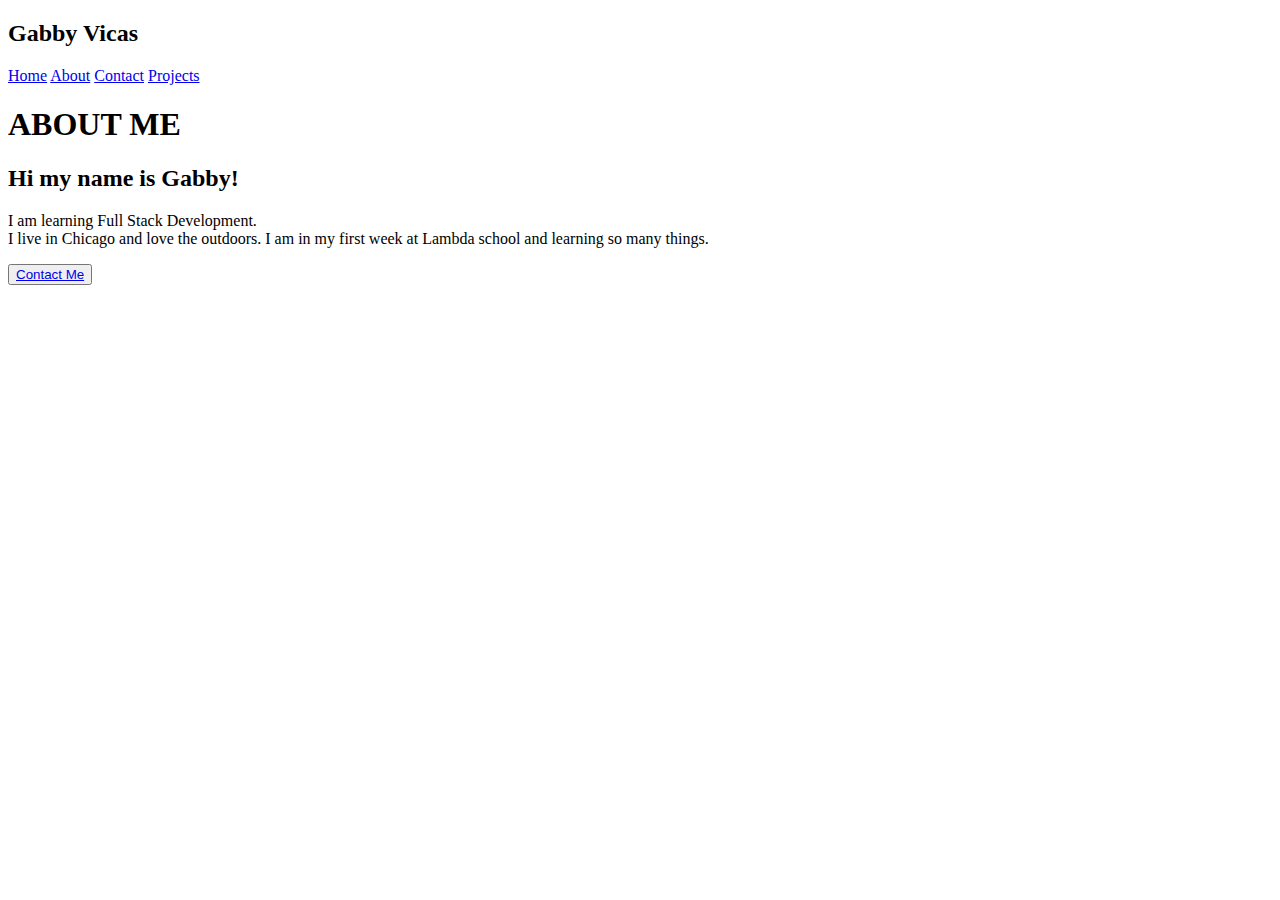
==== about.html @ d9a2558b "added other pages and links to them" ====
<!DOCTYPE html>
<html lang="en">
<head>
    <meta charset="UTF-8">
    <meta name="viewport" content="width=device-width, initial-scale=1.0">
    <link href="/Users/gabbyvicas/Documents/LambdaProjects/User-Interface-II/style/index.css" rel="stylesheet">
    <title>About Me</title>
</head>
<body>
        <header>
            <nav>
                <div class="headername">
                <h2>Gabby Vicas</h2>
                </div>
                <div class="navmenu">
                    <a href="/Users/gabbyvicas/Documents/LambdaProjects/User-Interface-II/index.html" class="homenav">Home</a>
                    <a href="/Users/gabbyvicas/Documents/LambdaProjects/User-Interface-II/about.html" class="aboutnav">About</a>
                    <a href="/Users/gabbyvicas/Documents/LambdaProjects/User-Interface-II/contact.html" class="contactnav">Contact</a>
                    <a href="/Users/gabbyvicas/Documents/LambdaProjects/User-Interface-II/projects.html" class="projectsnav">Projects</a>
                </div>
                </nav> 
             </header>
    <h1> ABOUT ME </h1>
    <div class="heroimageabout">
    </div>
    </header>
    <section class="aboutme">
        <h2>Hi my name is Gabby!</h2>
        <p> I am learning Full Stack Development. <br>I live in Chicago and love the outdoors. I am in my first week at Lambda school and learning so many things.</p>
    </section>
    <footer>
        <button class="footerbutton"><a href="/Users/gabbyvicas/Documents/LambdaProjects/User-Interface-II/contact.html">Contact Me</a></button>
    </footer>
</body>
</html>
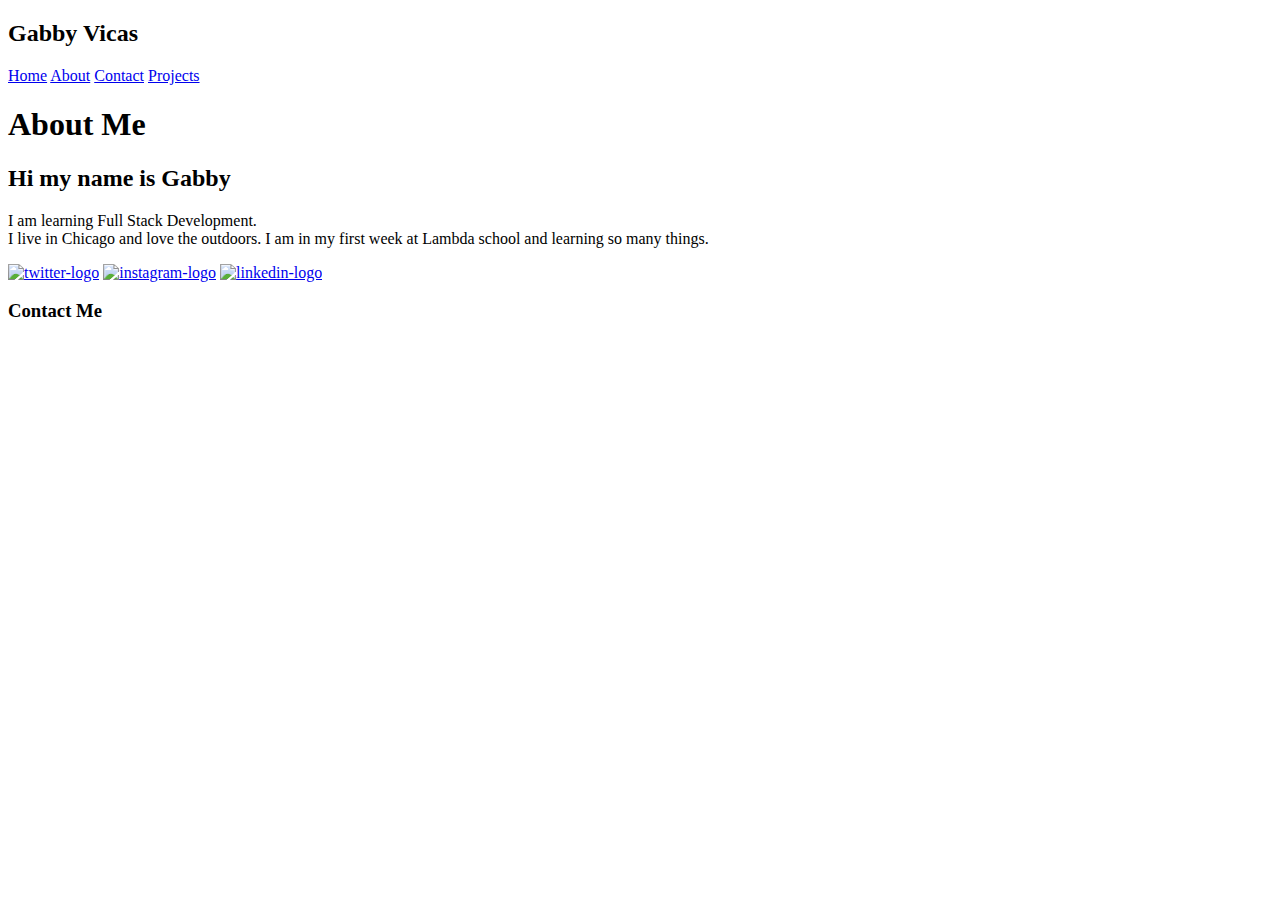
==== commit 45aff913: "added responsive design" ====
--- a/about.html
+++ b/about.html
@@ -2,34 +2,44 @@
 <html lang="en">
 <head>
     <meta charset="UTF-8">
-    <meta name="viewport" content="width=device-width, initial-scale=1.0">
-    <link href="/Users/gabbyvicas/Documents/LambdaProjects/User-Interface-II/style/index.css" rel="stylesheet">
-    <title>About Me</title>
+    <meta name="viewport" content="width=device-width, initial-scale=1.0"> 
+    <link href="https://fonts.googleapis.com/css2?family=Indie+Flower&family=Lato&display=swap" rel="stylesheet">
+    <link href="../User-Interface-II/style/index.css" rel="stylesheet">
+    <title>Home Page</title>
 </head>
 <body>
-        <header>
-            <nav>
-                <div class="headername">
-                <h2>Gabby Vicas</h2>
-                </div>
-                <div class="navmenu">
-                    <a href="/Users/gabbyvicas/Documents/LambdaProjects/User-Interface-II/index.html" class="homenav">Home</a>
-                    <a href="/Users/gabbyvicas/Documents/LambdaProjects/User-Interface-II/about.html" class="aboutnav">About</a>
-                    <a href="/Users/gabbyvicas/Documents/LambdaProjects/User-Interface-II/contact.html" class="contactnav">Contact</a>
-                    <a href="/Users/gabbyvicas/Documents/LambdaProjects/User-Interface-II/projects.html" class="projectsnav">Projects</a>
-                </div>
-                </nav> 
-             </header>
-    <h1> ABOUT ME </h1>
-    <div class="heroimageabout">
-    </div>
-    </header>
-    <section class="aboutme">
-        <h2>Hi my name is Gabby!</h2>
+    <header>
+        <nav>
+            <div class="headername">
+                 <h2>Gabby Vicas</h2>
+            </div>
+            <div class="navmenu">
+                <a href="index.html" class="homenav">Home</a>
+                <a href="about.html" class="aboutnav">About</a>
+                <a href="contact.html" class="contactnav">Contact</a>
+                <a href="projects.html" class="projectsnav">Projects</a>
+            </div>
+        </nav> 
+     </header> 
+     <section class="heroimageabout">
+        <div class="maintitle">
+            <h1>About Me</h1>
+            <h2>Hi my name is Gabby</h2>
+        </div>
+    </section> 
+    <section class="aboutmeinfo">
         <p> I am learning Full Stack Development. <br>I live in Chicago and love the outdoors. I am in my first week at Lambda school and learning so many things.</p>
     </section>
     <footer>
-        <button class="footerbutton"><a href="/Users/gabbyvicas/Documents/LambdaProjects/User-Interface-II/contact.html">Contact Me</a></button>
+        <div class="socialmedialinks">
+            <a href="https://twitter.com/GabbyVicas" target="_blank"><img src="../User-Interface-II/images/iconmonstr-twitter-1-240.png" alt="twitter-logo"></a>
+            <a href="https://www.instagram.com/gabbyvicas/" target="_blank"><img src="../User-Interface-II/images/iconmonstr-instagram-11-240.png" alt="instagram-logo"></a>
+            <a href="https://www.linkedin.com/feed/" target="_blank"><img src="../User-Interface-II/images/iconmonstr-linkedin-3-240.png" alt="linkedin-logo"></a>
+        </div>
+        <div class="contactlink">
+            <h3>Contact Me</h3>
+        </div>
+        
     </footer>
 </body>
 </html>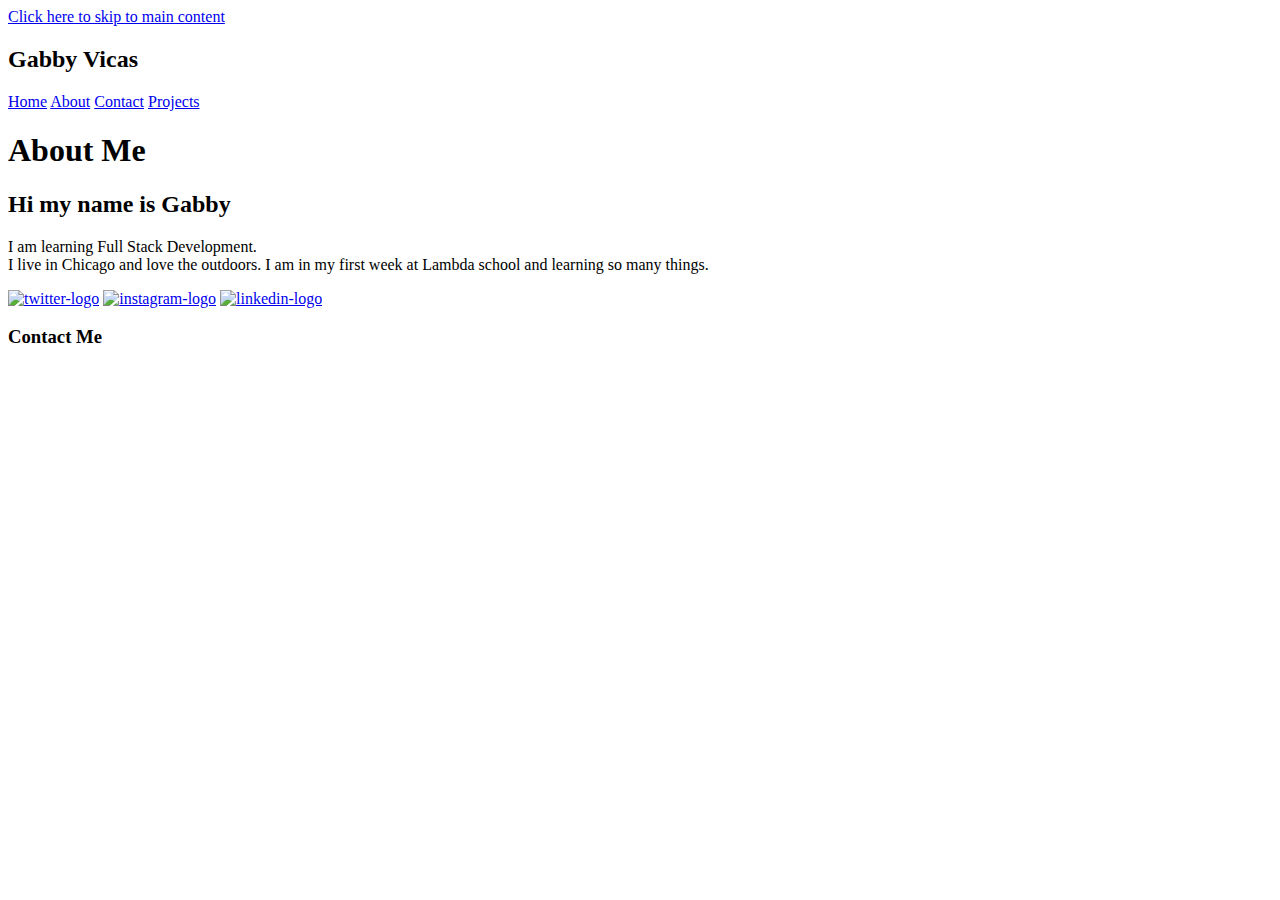
==== commit cd417f50: "added accecibility html/css" ====
--- a/about.html
+++ b/about.html
@@ -8,6 +8,7 @@
     <title>Home Page</title>
 </head>
 <body>
+    <a class="visually-hidden" href="#main-content">Click here to skip to main content</a>
     <header>
         <nav>
             <div class="headername">
@@ -22,6 +23,7 @@
         </nav> 
      </header> 
      <section class="heroimageabout">
+         <span id="main-content"></span>
         <div class="maintitle">
             <h1>About Me</h1>
             <h2>Hi my name is Gabby</h2>
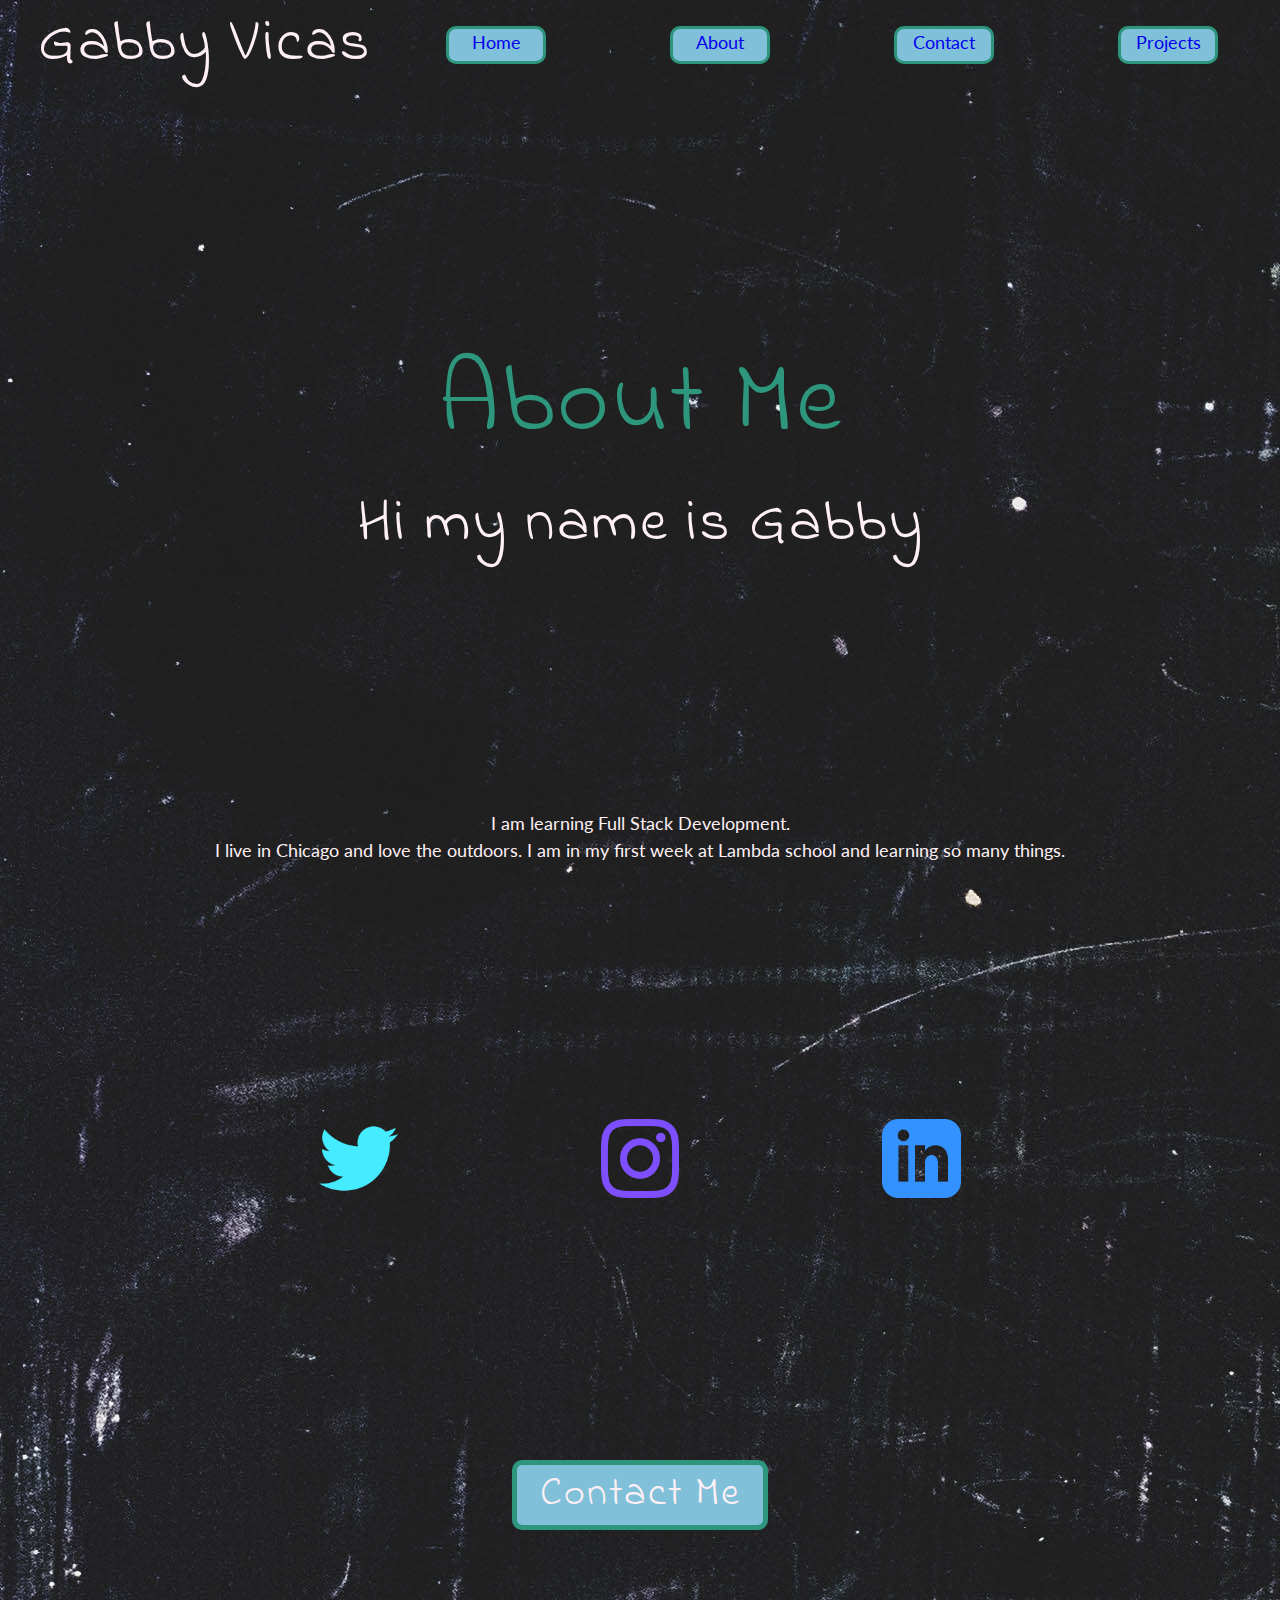
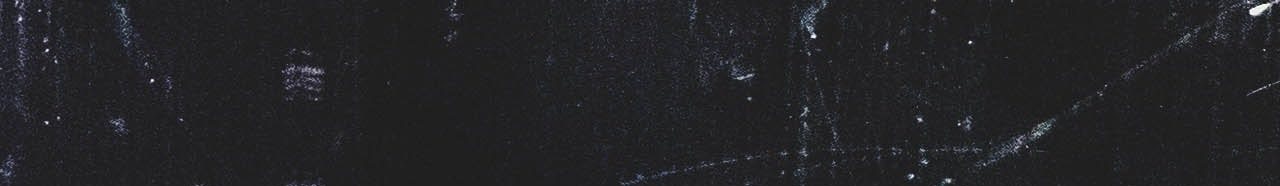
==== commit bc0317b2: "fixed styling issues" ====
--- a/about.html
+++ b/about.html
@@ -4,7 +4,7 @@
     <meta charset="UTF-8">
     <meta name="viewport" content="width=device-width, initial-scale=1.0"> 
     <link href="https://fonts.googleapis.com/css2?family=Indie+Flower&family=Lato&display=swap" rel="stylesheet">
-    <link href="../User-Interface-II/style/index.css" rel="stylesheet">
+    <link href="./style/index.css" rel="stylesheet">
     <title>Home Page</title>
 </head>
 <body>
@@ -34,9 +34,9 @@
     </section>
     <footer>
         <div class="socialmedialinks">
-            <a href="https://twitter.com/GabbyVicas" target="_blank"><img src="../User-Interface-II/images/iconmonstr-twitter-1-240.png" alt="twitter-logo"></a>
-            <a href="https://www.instagram.com/gabbyvicas/" target="_blank"><img src="../User-Interface-II/images/iconmonstr-instagram-11-240.png" alt="instagram-logo"></a>
-            <a href="https://www.linkedin.com/feed/" target="_blank"><img src="../User-Interface-II/images/iconmonstr-linkedin-3-240.png" alt="linkedin-logo"></a>
+            <a href="https://twitter.com/GabbyVicas" target="_blank"><img src="./images/iconmonstr-twitter-1-240.png" alt="twitter-logo"></a>
+            <a href="https://www.instagram.com/gabbyvicas/" target="_blank"><img src="./images/iconmonstr-instagram-11-240.png" alt="instagram-logo"></a>
+            <a href="https://www.linkedin.com/feed/" target="_blank"><img src="./images/iconmonstr-linkedin-3-240.png" alt="linkedin-logo"></a>
         </div>
         <div class="contactlink">
             <h3>Contact Me</h3>
--- a/style/index.css
+++ b/style/index.css
@@ -0,0 +1,298 @@
+/* css reset*/
+
+html, body, div, span, applet, object, iframe,
+h1, h2, h3, h4, h5, h6, p, blockquote, pre,
+a, abbr, acronym, address, big, cite, code,
+del, dfn, em, img, ins, kbd, q, s, samp,
+small, strike, strong, sub, sup, tt, var,
+b, u, i, center,
+dl, dt, dd, ol, ul, li,
+fieldset, form, label, legend,
+table, caption, tbody, tfoot, thead, tr, th, td,
+article, aside, canvas, details, embed, 
+figure, figcaption, footer, header, hgroup, 
+menu, nav, output, ruby, section, summary,
+time, mark, audio, video {
+	margin: 0;
+	padding: 0;
+	/*border: 0;*/
+	font-size: 100%;
+	font: inherit;
+	vertical-align: baseline;
+}
+/* HTML5 display-role reset for older browsers */
+article, aside, details, figcaption, figure, 
+footer, header, hgroup, menu, nav, section {
+	display: block;
+}
+body {
+    line-height: 1;
+    background-image: url(../images/blackbackground.jpg)
+}
+ol, ul {
+	list-style: none;
+}
+blockquote, q {
+	quotes: none;
+}
+blockquote:before, blockquote:after,
+q:before, q:after {
+	content: '';
+	content: none;
+}
+table {
+	border-collapse: collapse;
+	border-spacing: 0;
+}
+*{box-sizing:border-box;
+max-width:100%;
+/*border: 1px solid aquamarine;*/
+}
+
+/*start of CSS*/
+
+/*general styles*/
+.visually-hidden {
+    clip: rect(0 0 0 0);
+    clip-path: inset(50%);
+    height: 1px;
+    overflow: hidden;
+    position: absolute;
+    white-space: nowrap;
+    width: 1px;
+  }
+
+html{
+  font-size:62.5%;
+}
+body{
+    font-size:1.8rem;
+    line-height:1.5;
+    font-family: 'Lato', sans-serif;
+    color: lavenderblush;
+}
+h1, h2, h3, h4, h5, h6{
+    letter-spacing: 2px;
+    font-family: 'Indie Flower', cursive;
+}
+h1{
+    font-size:10rem;
+    color:rgb(46, 150, 124);
+}
+h2{
+    font-size: 6rem;
+    color: lavenderblush;
+}
+h3{
+    font-size: 4rem;
+    color: lavenderblush;
+}
+a{
+    text-decoration: none;
+}
+
+/*header styles*/
+nav{
+    display: flex;
+    justify-content: space-between;
+    width:100%;
+}
+.headername{
+    margin-left: 3%;
+}
+.navmenu{
+    display: flex;
+   justify-content: space-around;
+   width: 70%;
+   margin: 2% 0;
+}
+.homenav{
+    width:100px;
+    padding 1%;
+    border-radius:10px;
+    border:3px solid rgb(46, 150, 124);
+    text-align: center;
+    background-color: #80C0D8;
+}
+.aboutnav{
+    width:100px;
+    padding 1%;
+    border-radius:10px;
+    border:3px solid rgb(46, 150, 124);
+    text-align: center;
+    background-color: #80C0D8;
+}
+.contactnav{
+    width:100px;
+    padding 1%;
+    border-radius:10px;
+    border:3px solid rgb(46, 150, 124);
+    text-align: center;
+    background-color: #80C0D8;
+}
+.projectsnav{
+    width:100px;
+    padding 1%;
+    border-radius:10px;
+    border:3px solid rgb(46, 150, 124);
+    text-align: center;
+    background-color: #80C0D8;
+}
+
+/*scroll image & title*/
+
+.maintitle{
+    display: flex;
+    flex-direction: column;
+    justify-content: center;
+    text-align: center;
+    }
+
+.maintitle h3{
+    background-color: #80C0D8;
+    margin: 2% 40%;
+    border-radius: 10px;
+    border: 5px rgb(46, 150, 124) solid;
+    padding: 0%;
+}
+.maintitle h3:hover{
+    background-color: rgb(46, 150, 124);
+    color: white;
+    border: 5px #80C0D8 solid;
+}
+
+.mainheroimage{
+   display: flex;
+   background-image: url('../images/multicoloredbackground.jpg');
+   background-size: cover;
+   background-position: center top;
+   background-attachment:fixed;
+   height:80vh;
+   justify-content: center;
+   flex-direction: column;
+}
+
+/*middle section*/
+.projectimages{
+    display:flex;
+    flex-wrap: wrap;
+    justify-content: space-between;
+    margin:10%;
+    text-align: center;
+}
+
+/*footer*/
+footer{
+display: flex;
+flex-direction: column;
+text-align: center;
+}
+
+.socialmedialinks{ 
+    display: flex;
+    justify-content: space-between;
+    margin: 10% 15%;
+    padding: 2%;
+}
+
+footer a{
+    padding: 12%;
+}
+
+.contactlink{
+    margin-bottom: 20%;
+    margin-left: 40%;
+    margin-right: 40%;
+    background-color: #80C0D8;
+    border-radius: 10px;
+    border: 5px rgb(46, 150, 124) solid;
+}
+
+.contactlink:hover{
+    background-color: rgb(46, 150, 124);
+    color: white;
+    border: 5px #80C0D8 solid;
+}
+
+/*about me css*/
+.aboutmeheader{ 
+    text-align: center;
+}
+.heroimageabout{ 
+   background-image: url(../images/chicagotrain.jpg);
+   background-size: cover;
+   background-position: center;
+   background-attachment:fixed;
+   height:80vh;
+   display: flex;
+   justify-content: center;
+}
+
+.aboutmeinfo{
+    text-align: center;
+}
+
+
+/*sizing css*/
+/*sizing for 800px*/
+@media(max-width: 800px){
+    nav{
+      flex-direction: column;
+      align-items: center;
+      margin-top: 5%;
+    }
+    .navmenu{
+      flex-direction: column;
+      align-items: center;
+      padding: 1%;
+    }
+    .homenav{
+      margin: 1%;
+    }
+    .aboutnav{
+      margin: 1%;
+    }
+    .contactnav{
+      margin: 1%;
+    }
+    .projectsnav{
+      margin: 1%;
+    }
+    .maintitle h3{
+      width: 30%;
+    }
+    .topleft{
+      width: 40%;
+    }
+    .topright{
+      width:40%;
+    }
+    .topcenter{
+      width:40%;
+    }
+    .bottomleft{
+      width: 40%;
+    }
+    .bottomcenter{
+      width: 40%;
+    }
+    .bottomright{
+      width: 40%;
+    }
+    .contactlink{
+      width:30%;
+    }
+  }
+  /*css for 500px*/
+  @media(max-width: 500px){
+    .maintitle h3{
+      width: 50%;
+      margin-left: 27%;
+    }
+    .socialmedialinks{
+      justify-content: center;
+    }
+    .contactlink{
+      width: 50%;
+      margin-left: 27%;
+    }  